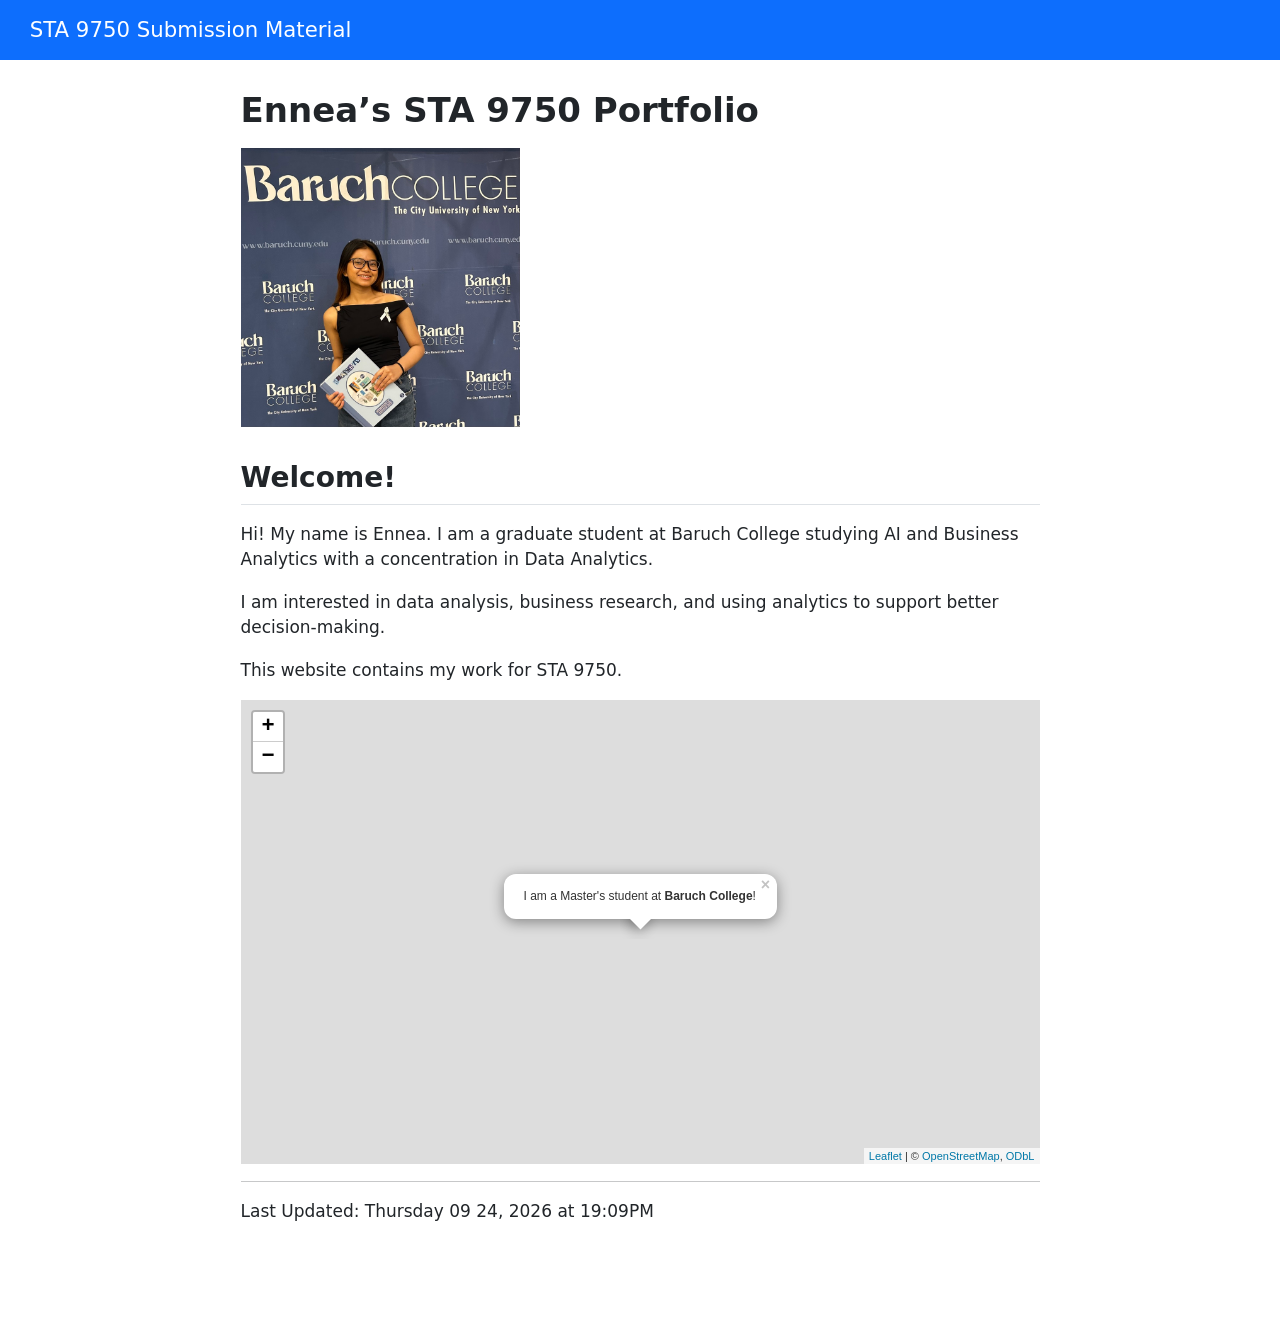
==== docs/index.html @ e4c21005 "Add personal website" ====
<!DOCTYPE html>
<html xmlns="http://www.w3.org/1999/xhtml" lang="en" xml:lang="en"><head>

<meta charset="utf-8">
<meta name="generator" content="quarto-1.10.18">

<meta name="viewport" content="width=device-width, initial-scale=1.0, user-scalable=yes">


<title>Ennea’s STA 9750 Portfolio – STA 9750 Submission Material</title>
<style>
/* Default styles provided by pandoc.
** See https://pandoc.org/MANUAL.html#variables-for-html for config info.
*/
span.smallcaps{font-variant: small-caps;}
div.columns{display: flex; gap: 1.5em;}
div.column{flex: auto;}
@media screen {
div.columns{gap: min(4vw, 1.5em);}
div.column{overflow-x: auto;}
}
div.hanging-indent{margin-left: 1.5em; text-indent: -1.5em;}
ul.task-list{list-style: none;}
ul.task-list li input[type="checkbox"] {
  width: 0.8em;
  margin: 0 0.8em 0.2em -1em; /* quarto-specific, see https://github.com/quarto-dev/quarto-cli/issues/4556 */ 
  vertical-align: middle;
}
</style>


<script src="site_libs/quarto-nav/quarto-nav.js"></script>
<script src="site_libs/quarto-nav/headroom.min.js"></script>
<script src="site_libs/clipboard/clipboard.min.js"></script>
<script src="site_libs/quarto-search/autocomplete.umd.js"></script>
<script src="site_libs/quarto-search/fuse.min.js"></script>
<script src="site_libs/quarto-search/quarto-search.js"></script>
<meta name="quarto:offset" content="./">
<script src="site_libs/quarto-html/quarto.js" type="module"></script>
<script src="site_libs/quarto-html/tabsets/tabsets.js" type="module"></script>
<script src="site_libs/quarto-html/popper.min.js"></script>
<script src="site_libs/quarto-html/tippy.umd.min.js"></script>
<script src="site_libs/quarto-html/anchor.min.js"></script>
<link href="site_libs/quarto-html/tippy.css" rel="stylesheet">
<link href="site_libs/quarto-html/quarto-syntax-highlighting-64a204ab8560d761af7679ceaba22944.css" rel="stylesheet" id="quarto-text-highlighting-styles">
<script src="site_libs/bootstrap/bootstrap.min.js"></script>
<link href="site_libs/bootstrap/bootstrap-icons.css" rel="stylesheet">
<link href="site_libs/bootstrap/bootstrap-a9f7c53ffffb2ab028a0b0579c6d709a.min.css" rel="stylesheet" append-hash="true" id="quarto-bootstrap" data-mode="light">
<script id="quarto-search-options" type="application/json">{
  "location": "navbar",
  "copy-button": false,
  "collapse-after": 3,
  "panel-placement": "end",
  "type": "overlay",
  "limit": 50,
  "keyboard-shortcut": [
    "f",
    "/",
    "s"
  ],
  "show-item-context": false,
  "language": {
    "search-no-results-text": "No results",
    "search-matching-documents-text": "matching documents",
    "search-copy-link-title": "Copy link to search",
    "search-hide-matches-text": "Hide additional matches",
    "search-more-match-text": "more match in this document",
    "search-more-matches-text": "more matches in this document",
    "search-clear-button-title": "Clear",
    "search-text-placeholder": "",
    "search-detached-cancel-button-title": "Cancel",
    "search-submit-button-title": "Submit",
    "search-label": "Search"
  }
}</script>
<link href="site_libs/htmltools-fill-0.5.8.1/fill.css" rel="stylesheet">
<script src="site_libs/htmlwidgets-1.6.4/htmlwidgets.js"></script>
<script src="site_libs/jquery-3.6.0/jquery-3.6.0.min.js"></script>
<link href="site_libs/leaflet-1.3.1/leaflet.css" rel="stylesheet">
<script src="site_libs/leaflet-1.3.1/leaflet.js"></script>
<link href="site_libs/leafletfix-1.0.0/leafletfix.css" rel="stylesheet">
<script src="site_libs/proj4-2.6.2/proj4.min.js"></script>
<script src="site_libs/Proj4Leaflet-1.0.1/proj4leaflet.js"></script>
<link href="site_libs/rstudio_leaflet-1.3.1/rstudio_leaflet.css" rel="stylesheet">
<script src="site_libs/leaflet-binding-2.2.3/leaflet.js"></script>


</head>

<body class="nav-fixed fullcontent quarto-light">

<div id="quarto-search-results"></div>
  <header id="quarto-header" class="headroom fixed-top">
    <nav class="navbar navbar-expand-lg " data-bs-theme="dark">
      <div class="navbar-container container-fluid">
      <div class="navbar-brand-container mx-auto">
    <a class="navbar-brand" href="./index.html">
    <span class="navbar-title">STA 9750 Submission Material</span>
    </a>
  </div>
        <div class="quarto-navbar-tools tools-end">
</div>
      </div> <!-- /container-fluid -->
    </nav>
</header>
<!-- content -->
<div id="quarto-content" class="quarto-container page-columns page-rows-contents page-layout-article page-navbar">
<!-- sidebar -->
<!-- margin-sidebar -->
    
<!-- main -->
<main class="content" id="quarto-document-content">

<header id="title-block-header" class="quarto-title-block default">
<div class="quarto-title">
<h1 class="title">Ennea’s STA 9750 Portfolio</h1>
</div>



<div class="quarto-title-meta">

    
  
    
  </div>
  


</header>


<p><img src="headshot.jpeg" class="img-fluid" style="width:35.0%"></p>
<section id="welcome" class="level2">
<h2 class="anchored" data-anchor-id="welcome">Welcome!</h2>
<p>Hi! My name is Ennea. I am a graduate student at Baruch College studying AI and Business Analytics with a concentration in Data Analytics.</p>
<p>I am interested in data analysis, business research, and using analytics to support better decision-making.</p>
<p>This website contains my work for STA 9750.</p>
<div class="cell">
<div class="cell-output-display">
<div class="leaflet html-widget html-fill-item" id="htmlwidget-cf574041ef0ca803b057" style="width:100%;height:464px;"></div>
<script type="application/json" data-for="htmlwidget-cf574041ef0ca803b057">{"x":{"options":{"crs":{"crsClass":"L.CRS.EPSG3857","code":null,"proj4def":null,"projectedBounds":null,"options":{}}},"calls":[{"method":"addTiles","args":["https://{s}.tile.openstreetmap.org/{z}/{x}/{y}.png",null,null,{"minZoom":0,"maxZoom":18,"tileSize":256,"subdomains":"abc","errorTileUrl":"","tms":false,"noWrap":false,"zoomOffset":0,"zoomReverse":false,"opacity":1,"zIndex":1,"detectRetina":false,"attribution":"&copy; <a href=\"https://openstreetmap.org/copyright/\">OpenStreetMap<\/a>,  <a href=\"https://opendatacommons.org/licenses/odbl/\">ODbL<\/a>"}]},{"method":"addPopups","args":[40.74028,-73.98333,"I am a Master's student at <b>Baruch College<\/b>!",null,null,{"maxWidth":300,"minWidth":50,"autoPan":true,"keepInView":false,"closeButton":true,"className":""}]}],"setView":[[40.74028,-73.98333],17,[]],"limits":{"lat":[40.74028,40.74028],"lng":[-73.98333,-73.98333]}},"evals":[],"jsHooks":[]}</script>
</div>
</div>
<hr>
<p>Last Updated: Thursday 09 24, 2026 at 19:09PM</p>


</section>

</main> <!-- /main -->
<script id="quarto-html-after-body" type="application/javascript">
  window.document.addEventListener("DOMContentLoaded", function (event) {
    const icon = "";
    const anchorJS = new window.AnchorJS();
    anchorJS.options = {
      placement: 'right',
      icon: icon
    };
    anchorJS.add('.anchored');
    const isCodeAnnotation = (el) => {
      for (const clz of el.classList) {
        if (clz.startsWith('code-annotation-')) {                     
          return true;
        }
      }
      return false;
    }
    const onCopySuccess = function(e) {
      // button target
      const button = e.trigger;
      // don't keep focus
      button.blur();
      // flash "checked"
      button.classList.add('code-copy-button-checked');
      var currentTitle = button.getAttribute("title");
      button.setAttribute("title", "Copied!");
      let tooltip;
      if (window.bootstrap) {
        button.setAttribute("data-bs-toggle", "tooltip");
        button.setAttribute("data-bs-placement", "left");
        button.setAttribute("data-bs-title", "Copied!");
        tooltip = new bootstrap.Tooltip(button, 
          { trigger: "manual", 
            customClass: "code-copy-button-tooltip",
            offset: [0, -8]});
        tooltip.show();    
      }
      setTimeout(function() {
        if (tooltip) {
          tooltip.hide();
          button.removeAttribute("data-bs-title");
          button.removeAttribute("data-bs-toggle");
          button.removeAttribute("data-bs-placement");
        }
        button.setAttribute("title", currentTitle);
        button.classList.remove('code-copy-button-checked');
      }, 1000);
      // clear code selection
      e.clearSelection();
    }
    const getTextToCopy = function(trigger) {
      const outerScaffold = trigger.parentElement.cloneNode(true);
      const codeEl = outerScaffold.querySelector('code');
      for (const childEl of codeEl.children) {
        if (isCodeAnnotation(childEl)) {
          childEl.remove();
        }
      }
      return codeEl.innerText;
    }
    const clipboard = new window.ClipboardJS('.code-copy-button:not([data-in-quarto-modal])', {
      text: getTextToCopy
    });
    clipboard.on('success', onCopySuccess);
    if (window.document.getElementById('quarto-embedded-source-code-modal')) {
      const clipboardModal = new window.ClipboardJS('.code-copy-button[data-in-quarto-modal]', {
        text: getTextToCopy,
        container: window.document.getElementById('quarto-embedded-source-code-modal')
      });
      clipboardModal.on('success', onCopySuccess);
    }
      var localhostRegex = new RegExp(/^(?:http|https):\/\/localhost\:?[0-9]*\//);
      var mailtoRegex = new RegExp(/^mailto:/);
        var filterRegex = new RegExp("https:\/\/kyalKyalLab\.github\.io\/STA9750-2026-FALL\/");
      var isInternal = (href) => {
          return filterRegex.test(href) || localhostRegex.test(href) || mailtoRegex.test(href);
      }
      // Inspect non-navigation links and adorn them if external
     var links = window.document.querySelectorAll('a[href]:not(.nav-link):not(.navbar-brand):not(.toc-action):not(.sidebar-link):not(.sidebar-item-toggle):not(.pagination-link):not(.no-external):not([aria-hidden]):not(.dropdown-item):not(.quarto-navigation-tool):not(.about-link)');
      for (var i=0; i<links.length; i++) {
        const link = links[i];
        if (!isInternal(link.href)) {
          // undo the damage that might have been done by quarto-nav.js in the case of
          // links that we want to consider external
          if (link.dataset.originalHref !== undefined) {
            link.href = link.dataset.originalHref;
          }
        }
      }
    function tippyHover(el, contentFn, onTriggerFn, onUntriggerFn) {
      const config = {
        allowHTML: true,
        maxWidth: 500,
        delay: 100,
        arrow: false,
        appendTo: function(el) {
            return el.parentElement;
        },
        interactive: true,
        interactiveBorder: 10,
        theme: 'quarto',
        placement: 'bottom-start',
      };
      if (contentFn) {
        config.content = contentFn;
      }
      if (onTriggerFn) {
        config.onTrigger = onTriggerFn;
      }
      if (onUntriggerFn) {
        config.onUntrigger = onUntriggerFn;
      }
      window.tippy(el, config); 
    }
    const noterefs = window.document.querySelectorAll('a[role="doc-noteref"]');
    for (var i=0; i<noterefs.length; i++) {
      const ref = noterefs[i];
      tippyHover(ref, function() {
        // use id or data attribute instead here
        let href = ref.getAttribute('data-footnote-href') || ref.getAttribute('href');
        try { href = new URL(href).hash; } catch {}
        const id = href.replace(/^#\/?/, "");
        const note = window.document.getElementById(id);
        if (note) {
          return note.innerHTML;
        } else {
          return "";
        }
      });
    }
    const xrefs = window.document.querySelectorAll('a.quarto-xref');
    const processXRef = (id, note) => {
      // Strip column container classes
      const stripColumnClz = (el) => {
        el.classList.remove("page-full", "page-columns");
        if (el.children) {
          for (const child of el.children) {
            stripColumnClz(child);
          }
        }
      }
      stripColumnClz(note)
      if (id === null || id.startsWith('sec-')) {
        // Special case sections, only their first couple elements
        const container = document.createElement("div");
        if (note.children && note.children.length > 2) {
          container.appendChild(note.children[0].cloneNode(true));
          for (let i = 1; i < note.children.length; i++) {
            const child = note.children[i];
            if (child.tagName === "P" && child.innerText === "") {
              continue;
            } else {
              container.appendChild(child.cloneNode(true));
              break;
            }
          }
          if (window.Quarto?.typesetMath) {
            window.Quarto.typesetMath(container);
          }
          return container.innerHTML
        } else {
          if (window.Quarto?.typesetMath) {
            window.Quarto.typesetMath(note);
          }
          return note.innerHTML;
        }
      } else {
        // Remove any anchor links if they are present
        const anchorLink = note.querySelector('a.anchorjs-link');
        if (anchorLink) {
          anchorLink.remove();
        }
        if (window.Quarto?.typesetMath) {
          window.Quarto.typesetMath(note);
        }
        if (note.classList.contains("callout")) {
          return note.outerHTML;
        } else {
          return note.innerHTML;
        }
      }
    }
    for (var i=0; i<xrefs.length; i++) {
      const xref = xrefs[i];
      tippyHover(xref, undefined, function(instance) {
        instance.disable();
        let url = xref.getAttribute('href');
        let hash = undefined; 
        if (url.startsWith('#')) {
          hash = url;
        } else {
          try { hash = new URL(url).hash; } catch {}
        }
        if (hash) {
          const id = hash.replace(/^#\/?/, "");
          const note = window.document.getElementById(id);
          if (note !== null) {
            try {
              const html = processXRef(id, note.cloneNode(true));
              instance.setContent(html);
            } finally {
              instance.enable();
              instance.show();
            }
          } else {
            // See if we can fetch this
            fetch(url.split('#')[0])
            .then(res => res.text())
            .then(html => {
              const parser = new DOMParser();
              const htmlDoc = parser.parseFromString(html, "text/html");
              const note = htmlDoc.getElementById(id);
              if (note !== null) {
                const html = processXRef(id, note);
                instance.setContent(html);
              } 
            }).finally(() => {
              instance.enable();
              instance.show();
            });
          }
        } else {
          // See if we can fetch a full url (with no hash to target)
          // This is a special case and we should probably do some content thinning / targeting
          fetch(url)
          .then(res => res.text())
          .then(html => {
            const parser = new DOMParser();
            const htmlDoc = parser.parseFromString(html, "text/html");
            const note = htmlDoc.querySelector('main.content');
            if (note !== null) {
              // This should only happen for chapter cross references
              // (since there is no id in the URL)
              // remove the first header
              if (note.children.length > 0 && note.children[0].tagName === "HEADER") {
                note.children[0].remove();
              }
              const html = processXRef(null, note);
              instance.setContent(html);
            } 
          }).finally(() => {
            instance.enable();
            instance.show();
          });
        }
      }, function(instance) {
      });
    }
        let selectedAnnoteEl;
        const selectorForAnnotation = ( cell, annotation) => {
          let cellAttr = 'data-code-cell="' + cell + '"';
          let lineAttr = 'data-code-annotation="' +  annotation + '"';
          const selector = 'span[' + cellAttr + '][' + lineAttr + ']';
          return selector;
        }
        const selectCodeLines = (annoteEl) => {
          const doc = window.document;
          const targetCell = annoteEl.getAttribute("data-target-cell");
          const targetAnnotation = annoteEl.getAttribute("data-target-annotation");
          const annoteSpan = window.document.querySelector(selectorForAnnotation(targetCell, targetAnnotation));
          const lines = annoteSpan.getAttribute("data-code-lines").split(",");
          const lineIds = lines.map((line) => {
            return targetCell + "-" + line;
          })
          let top = null;
          let height = null;
          let parent = null;
          if (lineIds.length > 0) {
              //compute the position of the single el (top and bottom and make a div)
              const el = window.document.getElementById(lineIds[0]);
              top = el.offsetTop;
              height = el.offsetHeight;
              parent = el.parentElement.parentElement;
            if (lineIds.length > 1) {
              const lastEl = window.document.getElementById(lineIds[lineIds.length - 1]);
              const bottom = lastEl.offsetTop + lastEl.offsetHeight;
              height = bottom - top;
            }
            if (top !== null && height !== null && parent !== null) {
              // cook up a div (if necessary) and position it 
              let div = window.document.getElementById("code-annotation-line-highlight");
              if (div === null) {
                div = window.document.createElement("div");
                div.setAttribute("id", "code-annotation-line-highlight");
                div.style.position = 'absolute';
                parent.appendChild(div);
              }
              div.style.top = top - 2 + "px";
              div.style.height = height + 4 + "px";
              div.style.left = 0;
              let gutterDiv = window.document.getElementById("code-annotation-line-highlight-gutter");
              if (gutterDiv === null) {
                gutterDiv = window.document.createElement("div");
                gutterDiv.setAttribute("id", "code-annotation-line-highlight-gutter");
                gutterDiv.style.position = 'absolute';
                const codeCell = window.document.getElementById(targetCell);
                const gutter = codeCell.querySelector('.code-annotation-gutter');
                gutter.appendChild(gutterDiv);
              }
              gutterDiv.style.top = top - 2 + "px";
              gutterDiv.style.height = height + 4 + "px";
            }
            selectedAnnoteEl = annoteEl;
          }
        };
        const unselectCodeLines = () => {
          const elementsIds = ["code-annotation-line-highlight", "code-annotation-line-highlight-gutter"];
          elementsIds.forEach((elId) => {
            const div = window.document.getElementById(elId);
            if (div) {
              div.remove();
            }
          });
          selectedAnnoteEl = undefined;
        };
          // Handle positioning of the toggle
      window.addEventListener(
        "resize",
        throttle(() => {
          elRect = undefined;
          if (selectedAnnoteEl) {
            selectCodeLines(selectedAnnoteEl);
          }
        }, 10)
      );
      function throttle(fn, ms) {
      let throttle = false;
      let timer;
        return (...args) => {
          if(!throttle) { // first call gets through
              fn.apply(this, args);
              throttle = true;
          } else { // all the others get throttled
              if(timer) clearTimeout(timer); // cancel #2
              timer = setTimeout(() => {
                fn.apply(this, args);
                timer = throttle = false;
              }, ms);
          }
        };
      }
        // Attach click handler to the DT
        const annoteDls = window.document.querySelectorAll('dt[data-target-cell]');
        for (const annoteDlNode of annoteDls) {
          annoteDlNode.addEventListener('click', (event) => {
            const clickedEl = event.target;
            if (clickedEl !== selectedAnnoteEl) {
              unselectCodeLines();
              const activeEl = window.document.querySelector('dt[data-target-cell].code-annotation-active');
              if (activeEl) {
                activeEl.classList.remove('code-annotation-active');
              }
              selectCodeLines(clickedEl);
              clickedEl.classList.add('code-annotation-active');
            } else {
              // Unselect the line
              unselectCodeLines();
              clickedEl.classList.remove('code-annotation-active');
            }
          });
        }
    const findCites = (el) => {
      const parentEl = el.parentElement;
      if (parentEl) {
        const cites = parentEl.dataset.cites;
        if (cites) {
          return {
            el,
            cites: cites.split(' ')
          };
        } else {
          return findCites(el.parentElement)
        }
      } else {
        return undefined;
      }
    };
    var bibliorefs = window.document.querySelectorAll('a[role="doc-biblioref"]');
    for (var i=0; i<bibliorefs.length; i++) {
      const ref = bibliorefs[i];
      const citeInfo = findCites(ref);
      if (citeInfo) {
        tippyHover(citeInfo.el, function() {
          var popup = window.document.createElement('div');
          citeInfo.cites.forEach(function(cite) {
            var citeDiv = window.document.createElement('div');
            citeDiv.classList.add('hanging-indent');
            citeDiv.classList.add('csl-entry');
            var biblioDiv = window.document.getElementById('ref-' + cite);
            if (biblioDiv) {
              citeDiv.innerHTML = biblioDiv.innerHTML;
            }
            popup.appendChild(citeDiv);
          });
          return popup.innerHTML;
        });
      }
    }
  });
  </script>
</div> <!-- /content -->




</body></html>
---- docs/site_libs/quarto-html/tippy.css ----
.tippy-box[data-animation=fade][data-state=hidden]{opacity:0}[data-tippy-root]{max-width:calc(100vw - 10px)}.tippy-box{position:relative;background-color:#333;color:#fff;border-radius:4px;font-size:14px;line-height:1.4;white-space:normal;outline:0;transition-property:transform,visibility,opacity}.tippy-box[data-placement^=top]>.tippy-arrow{bottom:0}.tippy-box[data-placement^=top]>.tippy-arrow:before{bottom:-7px;left:0;border-width:8px 8px 0;border-top-color:initial;transform-origin:center top}.tippy-box[data-placement^=bottom]>.tippy-arrow{top:0}.tippy-box[data-placement^=bottom]>.tippy-arrow:before{top:-7px;left:0;border-width:0 8px 8px;border-bottom-color:initial;transform-origin:center bottom}.tippy-box[data-placement^=left]>.tippy-arrow{right:0}.tippy-box[data-placement^=left]>.tippy-arrow:before{border-width:8px 0 8px 8px;border-left-color:initial;right:-7px;transform-origin:center left}.tippy-box[data-placement^=right]>.tippy-arrow{left:0}.tippy-box[data-placement^=right]>.tippy-arrow:before{left:-7px;border-width:8px 8px 8px 0;border-right-color:initial;transform-origin:center right}.tippy-box[data-inertia][data-state=visible]{transition-timing-function:cubic-bezier(.54,1.5,.38,1.11)}.tippy-arrow{width:16px;height:16px;color:#333}.tippy-arrow:before{content:"";position:absolute;border-color:transparent;border-style:solid}.tippy-content{position:relative;padding:5px 9px;z-index:1}
---- docs/site_libs/quarto-html/quarto-syntax-highlighting-64a204ab8560d761af7679ceaba22944.css ----
/* quarto syntax highlight colors */
:root {
  --quarto-hl-ot-color: #003B4F;
  --quarto-hl-at-color: #657422;
  --quarto-hl-ss-color: #20794D;
  --quarto-hl-an-color: #5E5E5E;
  --quarto-hl-fu-color: #4758AB;
  --quarto-hl-st-color: #20794D;
  --quarto-hl-cf-color: #003B4F;
  --quarto-hl-op-color: #5E5E5E;
  --quarto-hl-er-color: #AD0000;
  --quarto-hl-bn-color: #AD0000;
  --quarto-hl-al-color: #AD0000;
  --quarto-hl-va-color: #111111;
  --quarto-hl-bu-color: inherit;
  --quarto-hl-ex-color: inherit;
  --quarto-hl-pp-color: #AD0000;
  --quarto-hl-in-color: #5E5E5E;
  --quarto-hl-vs-color: #20794D;
  --quarto-hl-wa-color: #5E5E5E;
  --quarto-hl-do-color: #5E5E5E;
  --quarto-hl-im-color: #00769E;
  --quarto-hl-ch-color: #20794D;
  --quarto-hl-dt-color: #AD0000;
  --quarto-hl-fl-color: #AD0000;
  --quarto-hl-co-color: #5E5E5E;
  --quarto-hl-cv-color: #5E5E5E;
  --quarto-hl-cn-color: #8f5902;
  --quarto-hl-sc-color: #5E5E5E;
  --quarto-hl-dv-color: #AD0000;
  --quarto-hl-kw-color: #003B4F;
}

/* other quarto variables */
:root {
  --quarto-font-monospace: SFMono-Regular, Menlo, Monaco, Consolas, "Liberation Mono", "Courier New", monospace;
}

/* syntax highlight based on Pandoc's rules */
pre > code.sourceCode > span {
  color: #003B4F;
}

code.sourceCode > span {
  color: #003B4F;
}

div.sourceCode,
div.sourceCode pre.sourceCode {
  color: #003B4F;
}

/* Normal */
code span {
  color: #003B4F;
}

/* Alert */
code span.al {
  color: #AD0000;
  font-style: inherit;
}

/* Annotation */
code span.an {
  color: #5E5E5E;
  font-style: inherit;
}

/* Attribute */
code span.at {
  color: #657422;
  font-style: inherit;
}

/* BaseN */
code span.bn {
  color: #AD0000;
  font-style: inherit;
}

/* BuiltIn */
code span.bu {
  font-style: inherit;
}

/* ControlFlow */
code span.cf {
  color: #003B4F;
  font-weight: bold;
  font-style: inherit;
}

/* Char */
code span.ch {
  color: #20794D;
  font-style: inherit;
}

/* Constant */
code span.cn {
  color: #8f5902;
  font-style: inherit;
}

/* Comment */
code span.co {
  color: #5E5E5E;
  font-style: inherit;
}

/* CommentVar */
code span.cv {
  color: #5E5E5E;
  font-style: italic;
}

/* Documentation */
code span.do {
  color: #5E5E5E;
  font-style: italic;
}

/* DataType */
code span.dt {
  color: #AD0000;
  font-style: inherit;
}

/* DecVal */
code span.dv {
  color: #AD0000;
  font-style: inherit;
}

/* Error */
code span.er {
  color: #AD0000;
  font-style: inherit;
}

/* Extension */
code span.ex {
  font-style: inherit;
}

/* Float */
code span.fl {
  color: #AD0000;
  font-style: inherit;
}

/* Function */
code span.fu {
  color: #4758AB;
  font-style: inherit;
}

/* Import */
code span.im {
  color: #00769E;
  font-style: inherit;
}

/* Information */
code span.in {
  color: #5E5E5E;
  font-style: inherit;
}

/* Keyword */
code span.kw {
  color: #003B4F;
  font-weight: bold;
  font-style: inherit;
}

/* Operator */
code span.op {
  color: #5E5E5E;
  font-style: inherit;
}

/* Other */
code span.ot {
  color: #003B4F;
  font-style: inherit;
}

/* Preprocessor */
code span.pp {
  color: #AD0000;
  font-style: inherit;
}

/* SpecialChar */
code span.sc {
  color: #5E5E5E;
  font-style: inherit;
}

/* SpecialString */
code span.ss {
  color: #20794D;
  font-style: inherit;
}

/* String */
code span.st {
  color: #20794D;
  font-style: inherit;
}

/* Variable */
code span.va {
  color: #111111;
  font-style: inherit;
}

/* VerbatimString */
code span.vs {
  color: #20794D;
  font-style: inherit;
}

/* Warning */
code span.wa {
  color: #5E5E5E;
  font-style: italic;
}

.prevent-inlining {
  content: "</";
}

/*# sourceMappingURL=9d8d5bb603a83b8298b89080a598c93b.css.map */
---- docs/site_libs/htmltools-fill-0.5.8.1/fill.css ----
@layer htmltools {
  .html-fill-container {
    display: flex;
    flex-direction: column;
    /* Prevent the container from expanding vertically or horizontally beyond its
    parent's constraints. */
    min-height: 0;
    min-width: 0;
  }
  .html-fill-container > .html-fill-item {
    /* Fill items can grow and shrink freely within
    available vertical space in fillable container */
    flex: 1 1 auto;
    min-height: 0;
    min-width: 0;
  }
  .html-fill-container > :not(.html-fill-item) {
    /* Prevent shrinking or growing of non-fill items */
    flex: 0 0 auto;
  }
}
---- docs/site_libs/leafletfix-1.0.0/leafletfix.css ----
/* Work around CSS properties introduced on img by bootstrap */
img.leaflet-tile {
  padding: 0;
  margin: 0;
  border-radius: 0;
  border: none;
}
.leaflet .info {
  padding: 6px 8px;
  font: 14px/16px Arial, Helvetica, sans-serif;
  background: white;
  background: rgba(255,255,255,0.8);
  box-shadow: 0 0 15px rgba(0,0,0,0.2);
  border-radius: 5px;
}
.leaflet .legend {
  line-height: 18px;
  color: #555;
}
.leaflet .legend svg text {
  fill: #555;
}
.leaflet .legend svg line {
  stroke: #555;
}
.leaflet .legend i {
  width: 18px;
  height: 18px;
  margin-right: 4px;
  opacity: 0.7;
  display: inline-block;
  vertical-align: top;
  /*For IE 7*/
  zoom: 1;
  *display: inline;
}
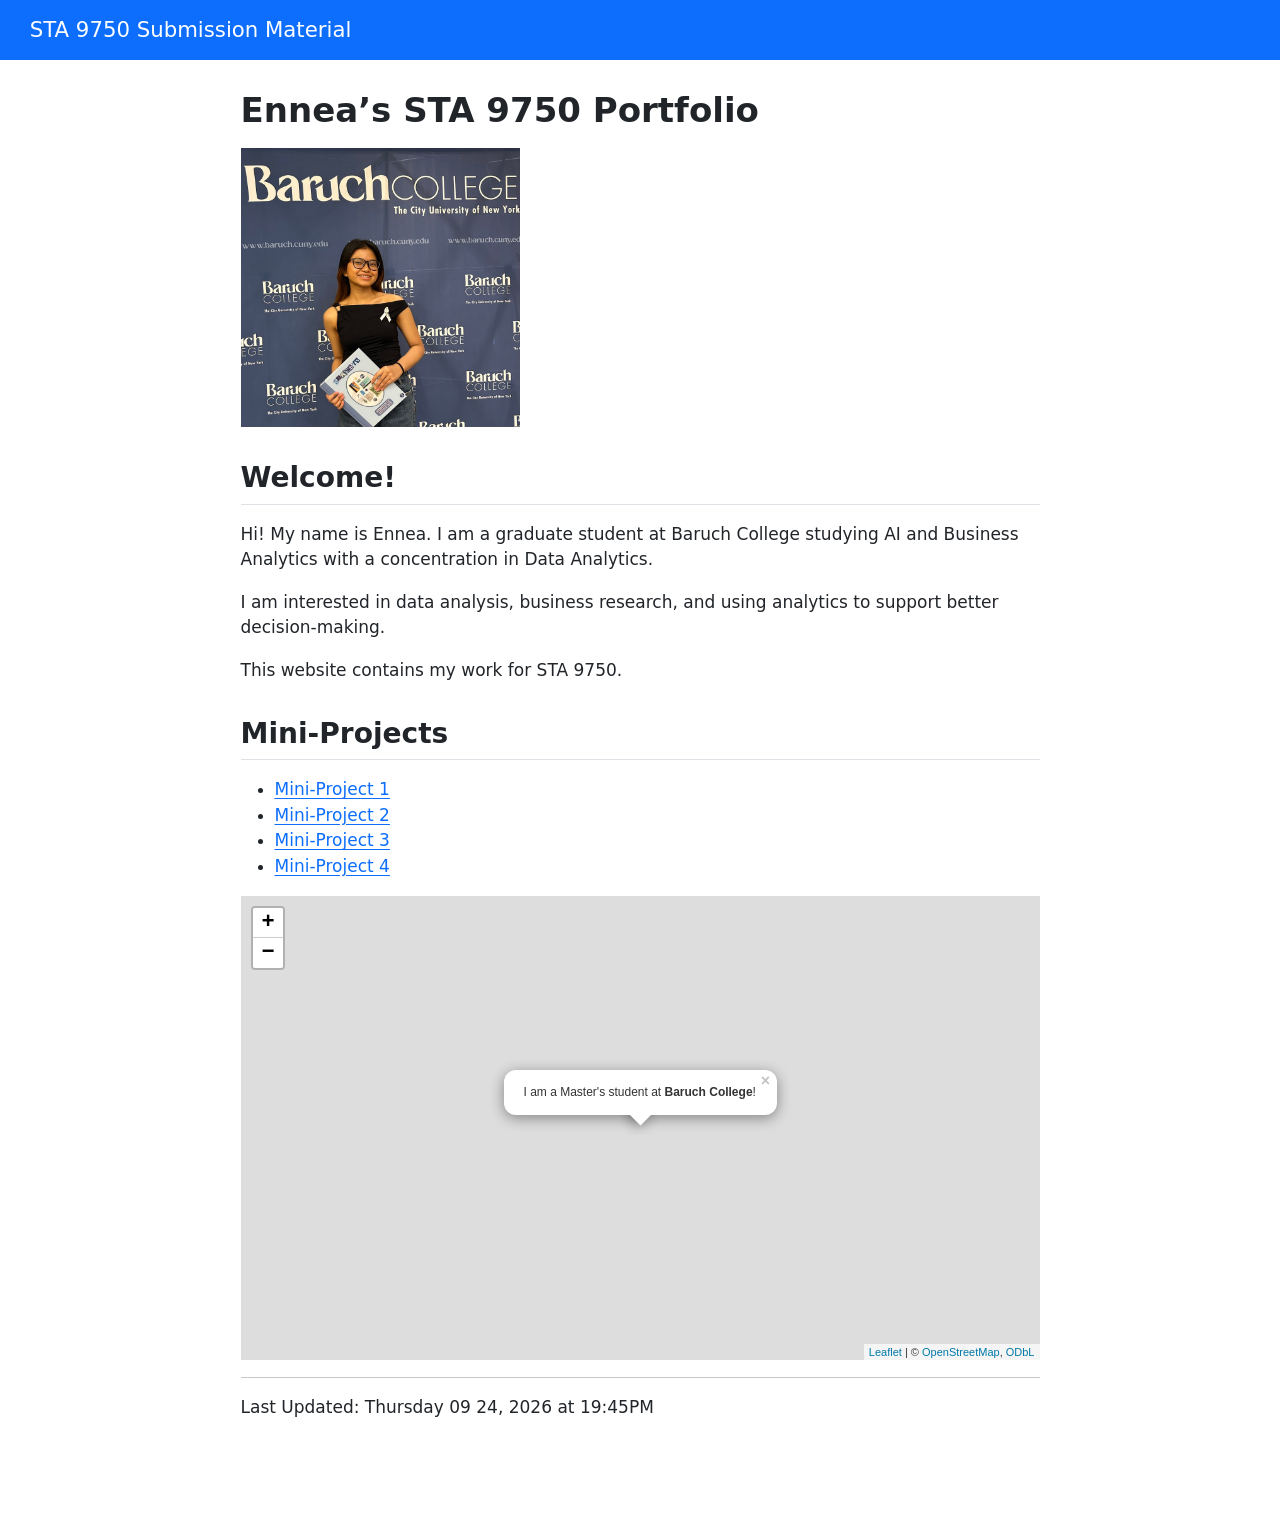
==== commit 162a2886: "Add mini-project links" ====
--- a/docs/index.html
+++ b/docs/index.html
@@ -136,14 +136,23 @@
 <p>Hi! My name is Ennea. I am a graduate student at Baruch College studying AI and Business Analytics with a concentration in Data Analytics.</p>
 <p>I am interested in data analysis, business research, and using analytics to support better decision-making.</p>
 <p>This website contains my work for STA 9750.</p>
+</section>
+<section id="mini-projects" class="level2">
+<h2 class="anchored" data-anchor-id="mini-projects">Mini-Projects</h2>
+<ul>
+<li><a href="mp01.html">Mini-Project 1</a></li>
+<li><a href="mp02.html">Mini-Project 2</a></li>
+<li><a href="mp03.html">Mini-Project 3</a></li>
+<li><a href="mp04.html">Mini-Project 4</a></li>
+</ul>
 <div class="cell">
 <div class="cell-output-display">
-<div class="leaflet html-widget html-fill-item" id="htmlwidget-cf574041ef0ca803b057" style="width:100%;height:464px;"></div>
-<script type="application/json" data-for="htmlwidget-cf574041ef0ca803b057">{"x":{"options":{"crs":{"crsClass":"L.CRS.EPSG3857","code":null,"proj4def":null,"projectedBounds":null,"options":{}}},"calls":[{"method":"addTiles","args":["https://{s}.tile.openstreetmap.org/{z}/{x}/{y}.png",null,null,{"minZoom":0,"maxZoom":18,"tileSize":256,"subdomains":"abc","errorTileUrl":"","tms":false,"noWrap":false,"zoomOffset":0,"zoomReverse":false,"opacity":1,"zIndex":1,"detectRetina":false,"attribution":"&copy; <a href=\"https://openstreetmap.org/copyright/\">OpenStreetMap<\/a>,  <a href=\"https://opendatacommons.org/licenses/odbl/\">ODbL<\/a>"}]},{"method":"addPopups","args":[40.74028,-73.98333,"I am a Master's student at <b>Baruch College<\/b>!",null,null,{"maxWidth":300,"minWidth":50,"autoPan":true,"keepInView":false,"closeButton":true,"className":""}]}],"setView":[[40.74028,-73.98333],17,[]],"limits":{"lat":[40.74028,40.74028],"lng":[-73.98333,-73.98333]}},"evals":[],"jsHooks":[]}</script>
+<div class="leaflet html-widget html-fill-item" id="htmlwidget-83d7c596ebf6af6bbb58" style="width:100%;height:464px;"></div>
+<script type="application/json" data-for="htmlwidget-83d7c596ebf6af6bbb58">{"x":{"options":{"crs":{"crsClass":"L.CRS.EPSG3857","code":null,"proj4def":null,"projectedBounds":null,"options":{}}},"calls":[{"method":"addTiles","args":["https://{s}.tile.openstreetmap.org/{z}/{x}/{y}.png",null,null,{"minZoom":0,"maxZoom":18,"tileSize":256,"subdomains":"abc","errorTileUrl":"","tms":false,"noWrap":false,"zoomOffset":0,"zoomReverse":false,"opacity":1,"zIndex":1,"detectRetina":false,"attribution":"&copy; <a href=\"https://openstreetmap.org/copyright/\">OpenStreetMap<\/a>,  <a href=\"https://opendatacommons.org/licenses/odbl/\">ODbL<\/a>"}]},{"method":"addPopups","args":[40.74028,-73.98333,"I am a Master's student at <b>Baruch College<\/b>!",null,null,{"maxWidth":300,"minWidth":50,"autoPan":true,"keepInView":false,"closeButton":true,"className":""}]}],"setView":[[40.74028,-73.98333],17,[]],"limits":{"lat":[40.74028,40.74028],"lng":[-73.98333,-73.98333]}},"evals":[],"jsHooks":[]}</script>
 </div>
 </div>
 <hr>
-<p>Last Updated: Thursday 09 24, 2026 at 19:09PM</p>
+<p>Last Updated: Thursday 09 24, 2026 at 19:45PM</p>
 
 
 </section>
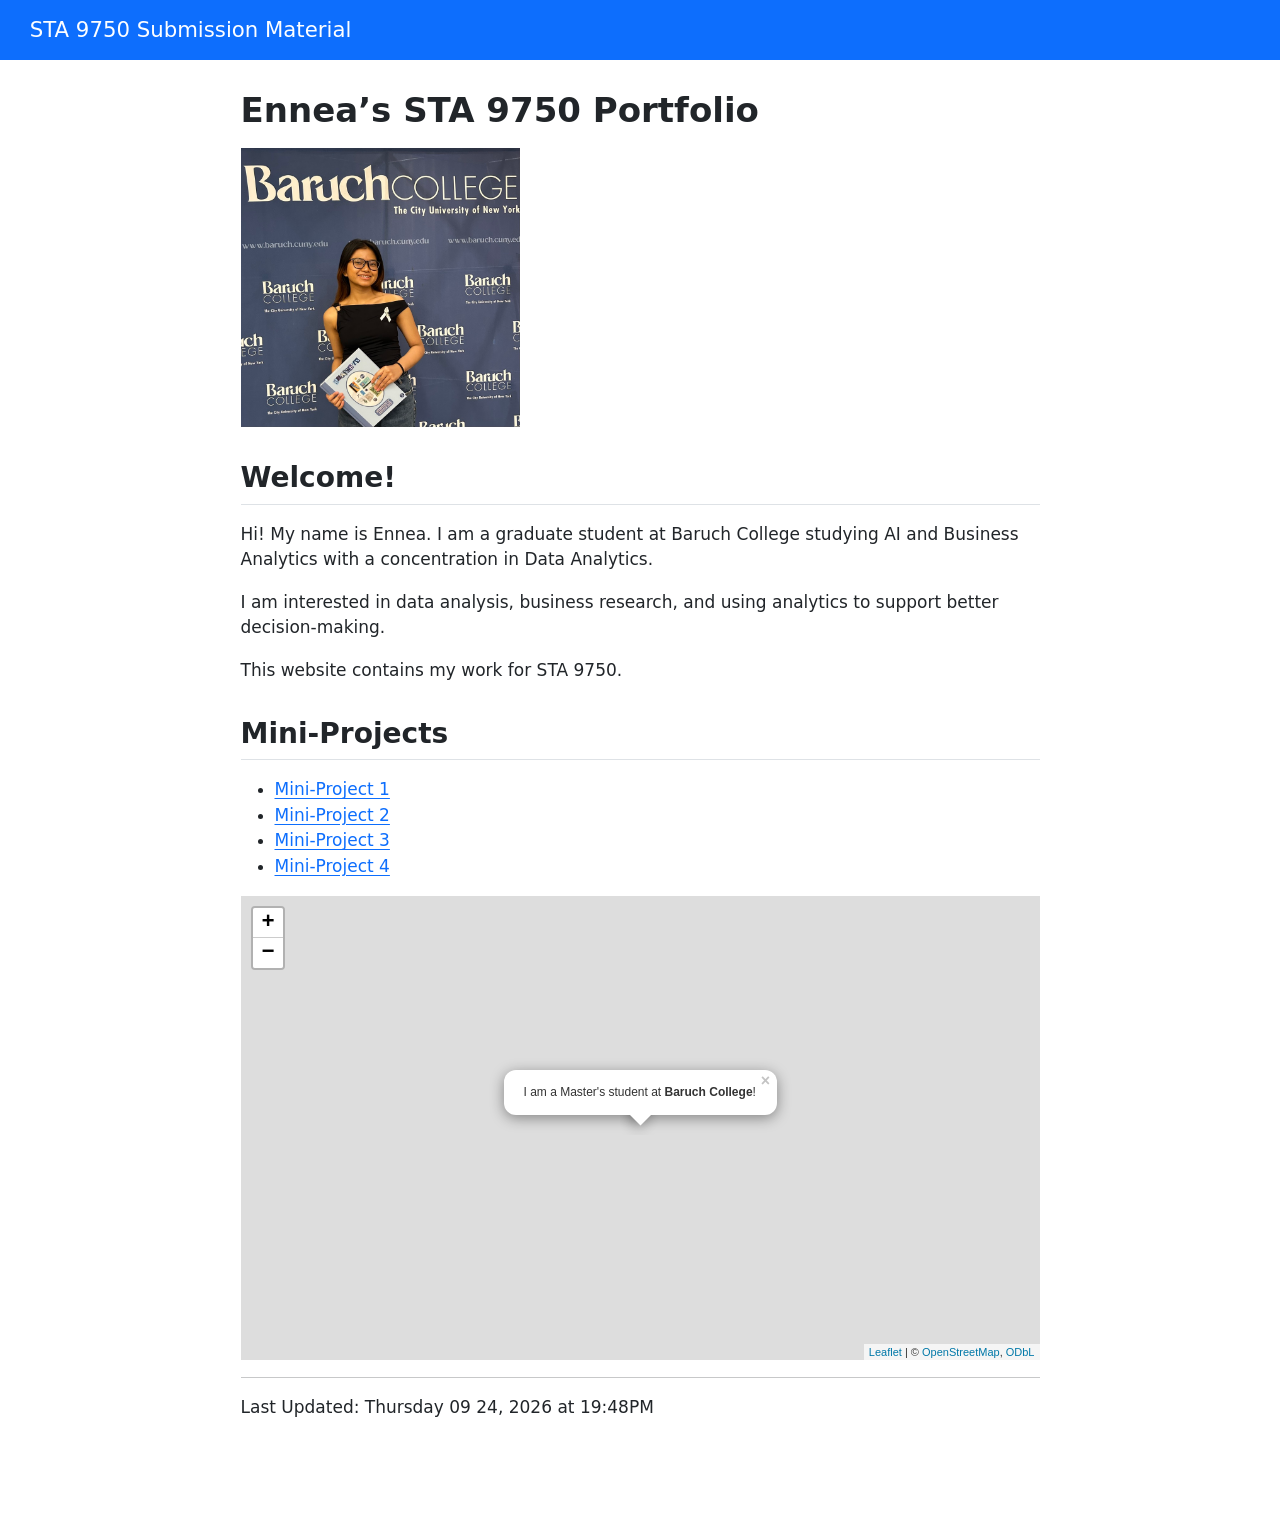
==== commit b3c81650: "updated mini project links" ====
--- a/docs/index.html
+++ b/docs/index.html
@@ -147,12 +147,12 @@
 </ul>
 <div class="cell">
 <div class="cell-output-display">
-<div class="leaflet html-widget html-fill-item" id="htmlwidget-83d7c596ebf6af6bbb58" style="width:100%;height:464px;"></div>
-<script type="application/json" data-for="htmlwidget-83d7c596ebf6af6bbb58">{"x":{"options":{"crs":{"crsClass":"L.CRS.EPSG3857","code":null,"proj4def":null,"projectedBounds":null,"options":{}}},"calls":[{"method":"addTiles","args":["https://{s}.tile.openstreetmap.org/{z}/{x}/{y}.png",null,null,{"minZoom":0,"maxZoom":18,"tileSize":256,"subdomains":"abc","errorTileUrl":"","tms":false,"noWrap":false,"zoomOffset":0,"zoomReverse":false,"opacity":1,"zIndex":1,"detectRetina":false,"attribution":"&copy; <a href=\"https://openstreetmap.org/copyright/\">OpenStreetMap<\/a>,  <a href=\"https://opendatacommons.org/licenses/odbl/\">ODbL<\/a>"}]},{"method":"addPopups","args":[40.74028,-73.98333,"I am a Master's student at <b>Baruch College<\/b>!",null,null,{"maxWidth":300,"minWidth":50,"autoPan":true,"keepInView":false,"closeButton":true,"className":""}]}],"setView":[[40.74028,-73.98333],17,[]],"limits":{"lat":[40.74028,40.74028],"lng":[-73.98333,-73.98333]}},"evals":[],"jsHooks":[]}</script>
+<div class="leaflet html-widget html-fill-item" id="htmlwidget-7ce939648059bcf94bd0" style="width:100%;height:464px;"></div>
+<script type="application/json" data-for="htmlwidget-7ce939648059bcf94bd0">{"x":{"options":{"crs":{"crsClass":"L.CRS.EPSG3857","code":null,"proj4def":null,"projectedBounds":null,"options":{}}},"calls":[{"method":"addTiles","args":["https://{s}.tile.openstreetmap.org/{z}/{x}/{y}.png",null,null,{"minZoom":0,"maxZoom":18,"tileSize":256,"subdomains":"abc","errorTileUrl":"","tms":false,"noWrap":false,"zoomOffset":0,"zoomReverse":false,"opacity":1,"zIndex":1,"detectRetina":false,"attribution":"&copy; <a href=\"https://openstreetmap.org/copyright/\">OpenStreetMap<\/a>,  <a href=\"https://opendatacommons.org/licenses/odbl/\">ODbL<\/a>"}]},{"method":"addPopups","args":[40.74028,-73.98333,"I am a Master's student at <b>Baruch College<\/b>!",null,null,{"maxWidth":300,"minWidth":50,"autoPan":true,"keepInView":false,"closeButton":true,"className":""}]}],"setView":[[40.74028,-73.98333],17,[]],"limits":{"lat":[40.74028,40.74028],"lng":[-73.98333,-73.98333]}},"evals":[],"jsHooks":[]}</script>
 </div>
 </div>
 <hr>
-<p>Last Updated: Thursday 09 24, 2026 at 19:45PM</p>
+<p>Last Updated: Thursday 09 24, 2026 at 19:48PM</p>
 
 
 </section>
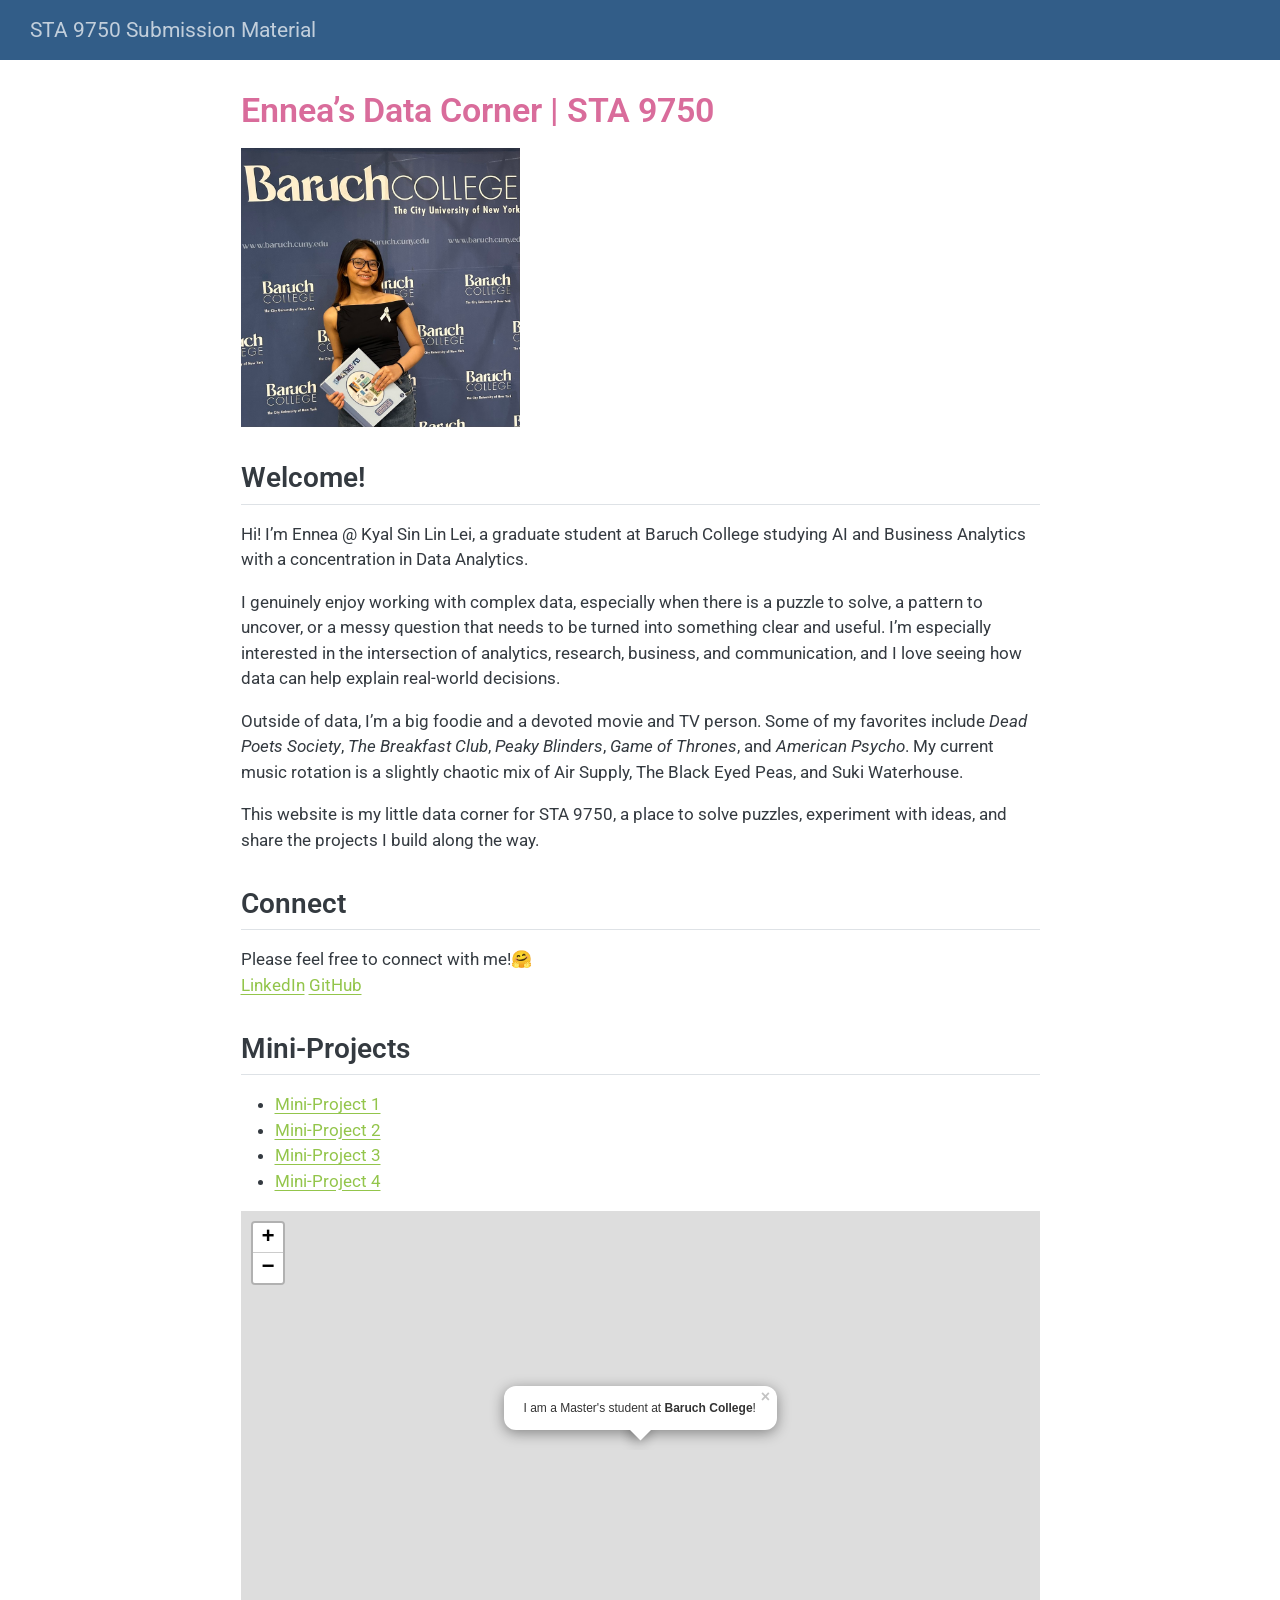
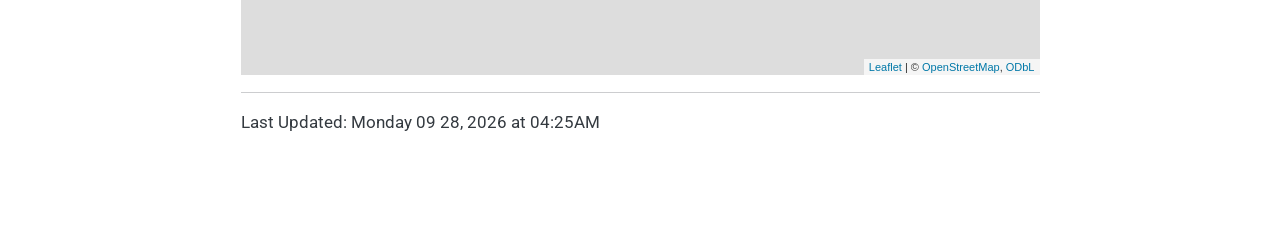
==== commit 575f5521: "update the bio and change the title color" ====
--- a/docs/index.html
+++ b/docs/index.html
@@ -7,7 +7,7 @@
 <meta name="viewport" content="width=device-width, initial-scale=1.0, user-scalable=yes">
 
 
-<title>Ennea’s STA 9750 Portfolio – STA 9750 Submission Material</title>
+<title>Ennea’s Data Corner | STA 9750 – STA 9750 Submission Material</title>
 <style>
 /* Default styles provided by pandoc.
 ** See https://pandoc.org/MANUAL.html#variables-for-html for config info.
@@ -45,7 +45,7 @@
 <link href="site_libs/quarto-html/quarto-syntax-highlighting-64a204ab8560d761af7679ceaba22944.css" rel="stylesheet" id="quarto-text-highlighting-styles">
 <script src="site_libs/bootstrap/bootstrap.min.js"></script>
 <link href="site_libs/bootstrap/bootstrap-icons.css" rel="stylesheet">
-<link href="site_libs/bootstrap/bootstrap-a9f7c53ffffb2ab028a0b0579c6d709a.min.css" rel="stylesheet" append-hash="true" id="quarto-bootstrap" data-mode="light">
+<link href="site_libs/bootstrap/bootstrap-ecffb29ab86c51f33a5c8b4be15da6e0.min.css" rel="stylesheet" append-hash="true" id="quarto-bootstrap" data-mode="light">
 <script id="quarto-search-options" type="application/json">{
   "location": "navbar",
   "copy-button": false,
@@ -85,6 +85,7 @@
 <script src="site_libs/leaflet-binding-2.2.3/leaflet.js"></script>
 
 
+<link rel="stylesheet" href="styles.css">
 </head>
 
 <body class="nav-fixed fullcontent quarto-light">
@@ -113,7 +114,7 @@
 
 <header id="title-block-header" class="quarto-title-block default">
 <div class="quarto-title">
-<h1 class="title">Ennea’s STA 9750 Portfolio</h1>
+<h1 class="title">Ennea’s Data Corner | STA 9750</h1>
 </div>
 
 
@@ -133,9 +134,15 @@
 <p><img src="headshot.jpeg" class="img-fluid" style="width:35.0%"></p>
 <section id="welcome" class="level2">
 <h2 class="anchored" data-anchor-id="welcome">Welcome!</h2>
-<p>Hi! My name is Ennea. I am a graduate student at Baruch College studying AI and Business Analytics with a concentration in Data Analytics.</p>
-<p>I am interested in data analysis, business research, and using analytics to support better decision-making.</p>
-<p>This website contains my work for STA 9750.</p>
+<p>Hi! I’m Ennea @ Kyal Sin Lin Lei, a graduate student at Baruch College studying AI and Business Analytics with a concentration in Data Analytics.</p>
+<p>I genuinely enjoy working with complex data, especially when there is a puzzle to solve, a pattern to uncover, or a messy question that needs to be turned into something clear and useful. I’m especially interested in the intersection of analytics, research, business, and communication, and I love seeing how data can help explain real-world decisions.</p>
+<p>Outside of data, I’m a big foodie and a devoted movie and TV person. Some of my favorites include <em>Dead Poets Society</em>, <em>The Breakfast Club</em>, <em>Peaky Blinders</em>, <em>Game of Thrones</em>, and <em>American Psycho</em>. My current music rotation is a slightly chaotic mix of Air Supply, The Black Eyed Peas, and Suki Waterhouse.</p>
+<p>This website is my little data corner for STA 9750, a place to solve puzzles, experiment with ideas, and share the projects I build along the way.</p>
+</section>
+<section id="connect" class="level2">
+<h2 class="anchored" data-anchor-id="connect">Connect</h2>
+<p>Please feel free to connect with me!🤗<br>
+<a href="https://www.linkedin.com/in/kyalsinlin-ennea-lei/">LinkedIn</a> <a href="https://github.com/kyalKyallab">GitHub</a></p>
 </section>
 <section id="mini-projects" class="level2">
 <h2 class="anchored" data-anchor-id="mini-projects">Mini-Projects</h2>
@@ -147,12 +154,12 @@
 </ul>
 <div class="cell">
 <div class="cell-output-display">
-<div class="leaflet html-widget html-fill-item" id="htmlwidget-7ce939648059bcf94bd0" style="width:100%;height:464px;"></div>
-<script type="application/json" data-for="htmlwidget-7ce939648059bcf94bd0">{"x":{"options":{"crs":{"crsClass":"L.CRS.EPSG3857","code":null,"proj4def":null,"projectedBounds":null,"options":{}}},"calls":[{"method":"addTiles","args":["https://{s}.tile.openstreetmap.org/{z}/{x}/{y}.png",null,null,{"minZoom":0,"maxZoom":18,"tileSize":256,"subdomains":"abc","errorTileUrl":"","tms":false,"noWrap":false,"zoomOffset":0,"zoomReverse":false,"opacity":1,"zIndex":1,"detectRetina":false,"attribution":"&copy; <a href=\"https://openstreetmap.org/copyright/\">OpenStreetMap<\/a>,  <a href=\"https://opendatacommons.org/licenses/odbl/\">ODbL<\/a>"}]},{"method":"addPopups","args":[40.74028,-73.98333,"I am a Master's student at <b>Baruch College<\/b>!",null,null,{"maxWidth":300,"minWidth":50,"autoPan":true,"keepInView":false,"closeButton":true,"className":""}]}],"setView":[[40.74028,-73.98333],17,[]],"limits":{"lat":[40.74028,40.74028],"lng":[-73.98333,-73.98333]}},"evals":[],"jsHooks":[]}</script>
+<div class="leaflet html-widget html-fill-item" id="htmlwidget-3fcf08910c08205ade1a" style="width:100%;height:464px;"></div>
+<script type="application/json" data-for="htmlwidget-3fcf08910c08205ade1a">{"x":{"options":{"crs":{"crsClass":"L.CRS.EPSG3857","code":null,"proj4def":null,"projectedBounds":null,"options":{}}},"calls":[{"method":"addTiles","args":["https://{s}.tile.openstreetmap.org/{z}/{x}/{y}.png",null,null,{"minZoom":0,"maxZoom":18,"tileSize":256,"subdomains":"abc","errorTileUrl":"","tms":false,"noWrap":false,"zoomOffset":0,"zoomReverse":false,"opacity":1,"zIndex":1,"detectRetina":false,"attribution":"&copy; <a href=\"https://openstreetmap.org/copyright/\">OpenStreetMap<\/a>,  <a href=\"https://opendatacommons.org/licenses/odbl/\">ODbL<\/a>"}]},{"method":"addPopups","args":[40.74028,-73.98333,"I am a Master's student at <b>Baruch College<\/b>!",null,null,{"maxWidth":300,"minWidth":50,"autoPan":true,"keepInView":false,"closeButton":true,"className":""}]}],"setView":[[40.74028,-73.98333],17,[]],"limits":{"lat":[40.74028,40.74028],"lng":[-73.98333,-73.98333]}},"evals":[],"jsHooks":[]}</script>
 </div>
 </div>
 <hr>
-<p>Last Updated: Thursday 09 24, 2026 at 19:48PM</p>
+<p>Last Updated: Monday 09 28, 2026 at 04:25AM</p>
 
 
 </section>
--- a/docs/styles.css
+++ b/docs/styles.css
@@ -0,0 +1,3 @@
+h1.title {
+  color: #d96c9b;
+}
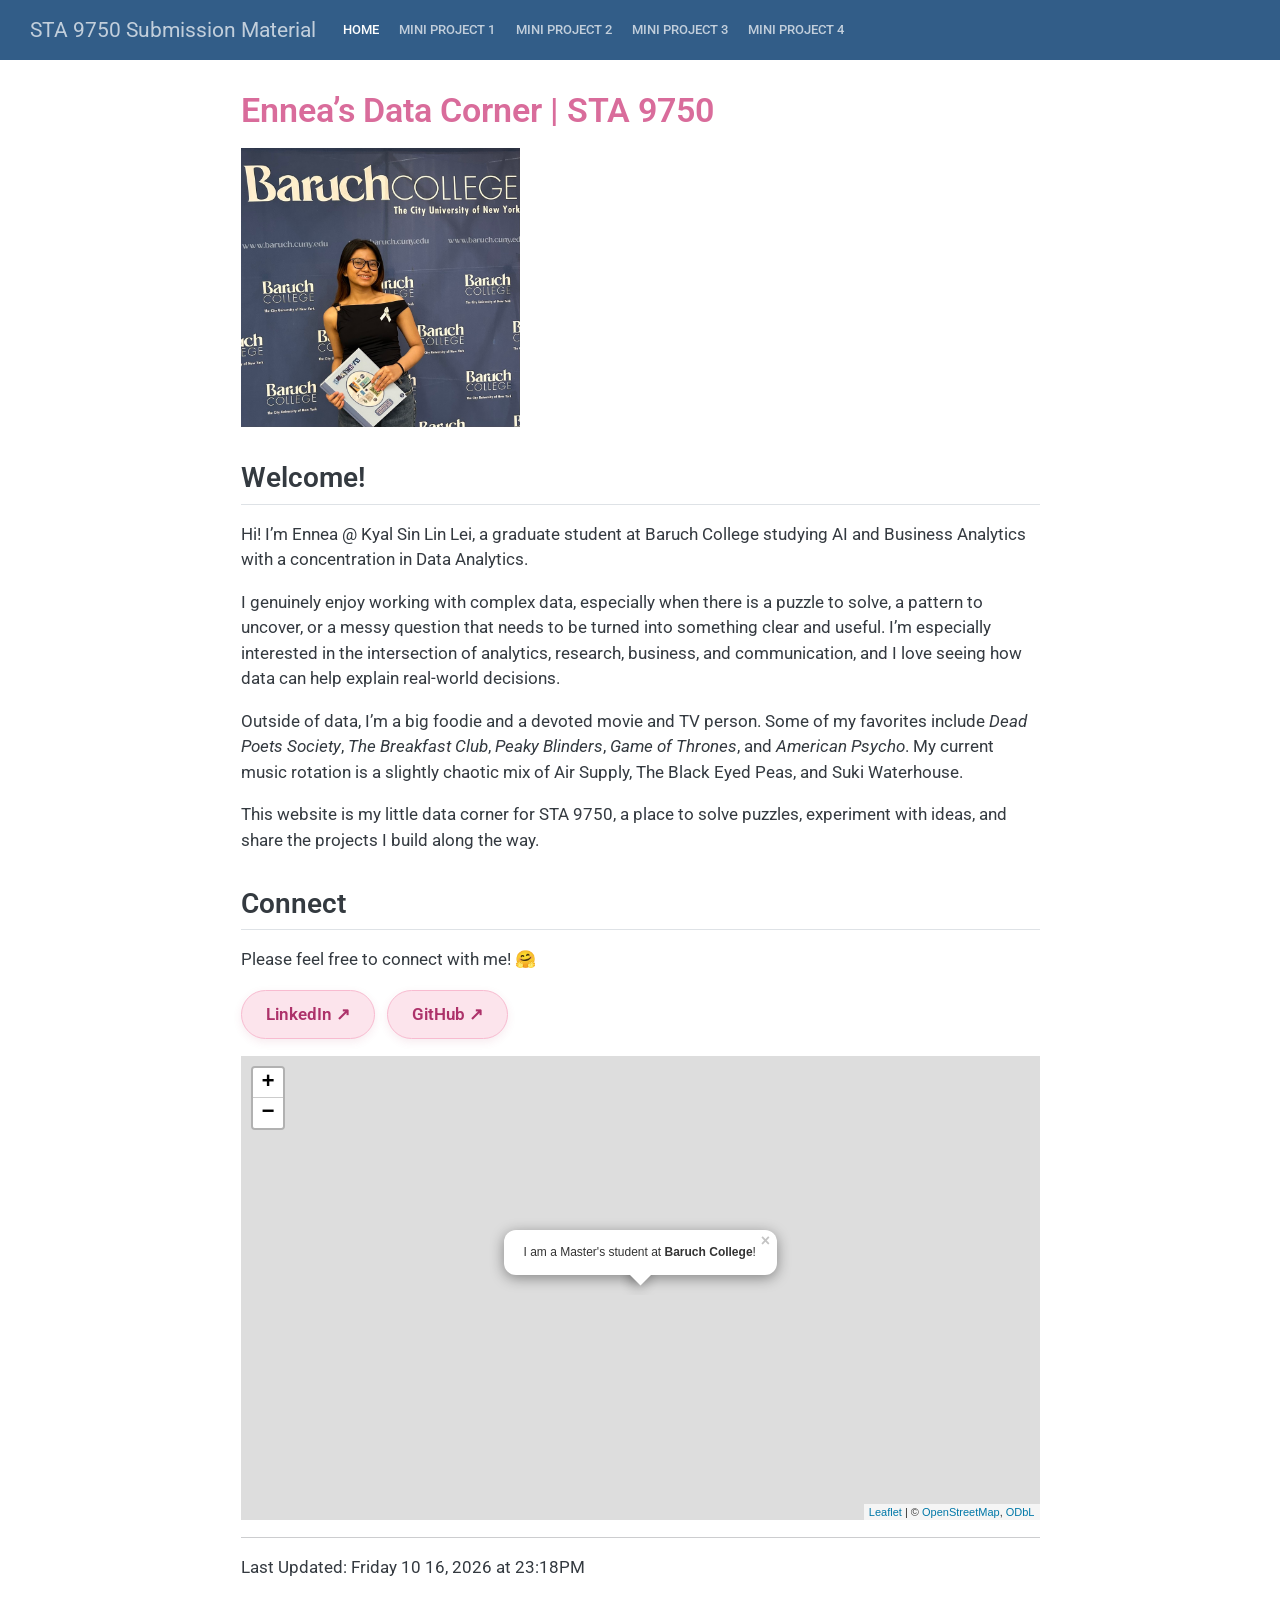
==== commit 70ea3545: "Add mini project navigation tabs" ====
--- a/docs/index.html
+++ b/docs/index.html
@@ -99,7 +99,34 @@
     <span class="navbar-title">STA 9750 Submission Material</span>
     </a>
   </div>
-        <div class="quarto-navbar-tools tools-end">
+          <button class="navbar-toggler" type="button" data-bs-toggle="collapse" data-bs-target="#navbarCollapse" aria-controls="navbarCollapse" role="menu" aria-expanded="false" aria-label="Toggle navigation" onclick="if (window.quartoToggleHeadroom) { window.quartoToggleHeadroom(); }">
+  <span class="navbar-toggler-icon"></span>
+</button>
+          <div class="collapse navbar-collapse" id="navbarCollapse">
+            <ul class="navbar-nav navbar-nav-scroll me-auto">
+  <li class="nav-item">
+    <a class="nav-link active" href="./index.html" aria-current="page"> 
+<span class="menu-text">Home</span></a>
+  </li>  
+  <li class="nav-item">
+    <a class="nav-link" href="./mp01.html"> 
+<span class="menu-text">Mini Project 1</span></a>
+  </li>  
+  <li class="nav-item">
+    <a class="nav-link" href="./mp02.html"> 
+<span class="menu-text">Mini Project 2</span></a>
+  </li>  
+  <li class="nav-item">
+    <a class="nav-link" href="./mp03.html"> 
+<span class="menu-text">Mini Project 3</span></a>
+  </li>  
+  <li class="nav-item">
+    <a class="nav-link" href="./mp04.html"> 
+<span class="menu-text">Mini Project 4</span></a>
+  </li>  
+</ul>
+          </div> <!-- /navcollapse -->
+            <div class="quarto-navbar-tools">
 </div>
       </div> <!-- /container-fluid -->
     </nav>
@@ -141,25 +168,19 @@
 </section>
 <section id="connect" class="level2">
 <h2 class="anchored" data-anchor-id="connect">Connect</h2>
-<p>Please feel free to connect with me!🤗<br>
-<a href="https://www.linkedin.com/in/kyalsinlin-ennea-lei/">LinkedIn</a> <a href="https://github.com/kyalKyallab">GitHub</a></p>
-</section>
-<section id="mini-projects" class="level2">
-<h2 class="anchored" data-anchor-id="mini-projects">Mini-Projects</h2>
-<ul>
-<li><a href="mp01.html">Mini-Project 1</a></li>
-<li><a href="mp02.html">Mini-Project 2</a></li>
-<li><a href="mp03.html">Mini-Project 3</a></li>
-<li><a href="mp04.html">Mini-Project 4</a></li>
-</ul>
+<p>Please feel free to connect with me! 🤗</p>
+<div class="connect-buttons">
+<p><a href="https://www.linkedin.com/in/kyalsinlin-ennea-lei/" class="connect-button" target="_blank" rel="noopener noreferrer"> LinkedIn ↗ </a></p>
+<p><a href="https://github.com/kyalKyallab" class="connect-button" target="_blank" rel="noopener noreferrer"> GitHub ↗ </a></p>
+</div>
 <div class="cell">
 <div class="cell-output-display">
-<div class="leaflet html-widget html-fill-item" id="htmlwidget-3fcf08910c08205ade1a" style="width:100%;height:464px;"></div>
-<script type="application/json" data-for="htmlwidget-3fcf08910c08205ade1a">{"x":{"options":{"crs":{"crsClass":"L.CRS.EPSG3857","code":null,"proj4def":null,"projectedBounds":null,"options":{}}},"calls":[{"method":"addTiles","args":["https://{s}.tile.openstreetmap.org/{z}/{x}/{y}.png",null,null,{"minZoom":0,"maxZoom":18,"tileSize":256,"subdomains":"abc","errorTileUrl":"","tms":false,"noWrap":false,"zoomOffset":0,"zoomReverse":false,"opacity":1,"zIndex":1,"detectRetina":false,"attribution":"&copy; <a href=\"https://openstreetmap.org/copyright/\">OpenStreetMap<\/a>,  <a href=\"https://opendatacommons.org/licenses/odbl/\">ODbL<\/a>"}]},{"method":"addPopups","args":[40.74028,-73.98333,"I am a Master's student at <b>Baruch College<\/b>!",null,null,{"maxWidth":300,"minWidth":50,"autoPan":true,"keepInView":false,"closeButton":true,"className":""}]}],"setView":[[40.74028,-73.98333],17,[]],"limits":{"lat":[40.74028,40.74028],"lng":[-73.98333,-73.98333]}},"evals":[],"jsHooks":[]}</script>
+<div class="leaflet html-widget html-fill-item" id="htmlwidget-7bbe061c5d4e60f1b743" style="width:100%;height:464px;"></div>
+<script type="application/json" data-for="htmlwidget-7bbe061c5d4e60f1b743">{"x":{"options":{"crs":{"crsClass":"L.CRS.EPSG3857","code":null,"proj4def":null,"projectedBounds":null,"options":{}}},"calls":[{"method":"addTiles","args":["https://{s}.tile.openstreetmap.org/{z}/{x}/{y}.png",null,null,{"minZoom":0,"maxZoom":18,"tileSize":256,"subdomains":"abc","errorTileUrl":"","tms":false,"noWrap":false,"zoomOffset":0,"zoomReverse":false,"opacity":1,"zIndex":1,"detectRetina":false,"attribution":"&copy; <a href=\"https://openstreetmap.org/copyright/\">OpenStreetMap<\/a>,  <a href=\"https://opendatacommons.org/licenses/odbl/\">ODbL<\/a>"}]},{"method":"addPopups","args":[40.74028,-73.98333,"I am a Master's student at <b>Baruch College<\/b>!",null,null,{"maxWidth":300,"minWidth":50,"autoPan":true,"keepInView":false,"closeButton":true,"className":""}]}],"setView":[[40.74028,-73.98333],17,[]],"limits":{"lat":[40.74028,40.74028],"lng":[-73.98333,-73.98333]}},"evals":[],"jsHooks":[]}</script>
 </div>
 </div>
 <hr>
-<p>Last Updated: Monday 09 28, 2026 at 04:25AM</p>
+<p>Last Updated: Friday 10 16, 2026 at 23:18PM</p>
 
 
 </section>
--- a/docs/styles.css
+++ b/docs/styles.css
@@ -1,3 +1,33 @@
 h1.title {
   color: #d96c9b;
-}+}
+
+
+/* Cute pink social buttons */
+
+.connect-buttons {
+  display: flex;
+  gap: 12px;
+  flex-wrap: wrap;
+  margin-top: 15px;
+}
+
+.connect-button {
+  display: inline-block;
+  background-color: #FCE4EC;
+  color: #AD326A !important;
+  padding: 11px 24px;
+  border-radius: 30px;
+  border: 1px solid #F8BBD0;
+  font-weight: 600;
+  text-decoration: none !important;
+  box-shadow: 0 3px 8px rgba(180, 55, 100, 0.10);
+  transition: all 0.2s ease;
+}
+
+.connect-button:hover {
+  background-color: #E96B9B;
+  color: white !important;
+  border-color: #E96B9B;
+  transform: translateY(-2px);
+}
